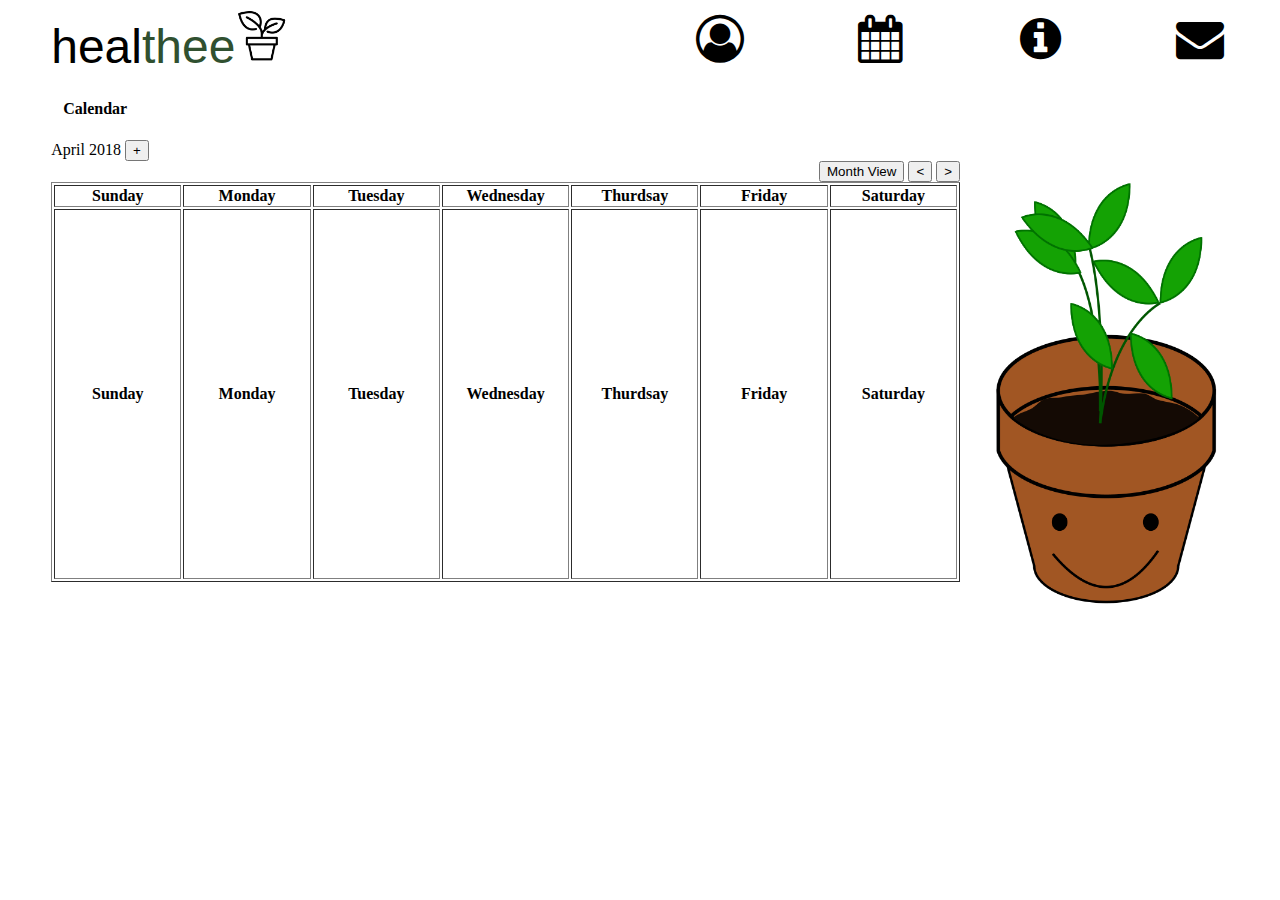
==== calendar.html @ 7e6ee05e "calendar html with a basic structure for week view but not much else + copied over navbar and plant " ====
<!DOCTYPE html>
<!--
NavBar for Healthee Web Interface
-->
<html>

<head>
<meta charset="utf-8">
<title>Calendar</title>
<meta name="viewport" content="width=device-width, initial-scale=1, shrink-to-fit=no">
<!-- Load style sheets -->
<link rel="stylesheet" href="design.css">
<!--Font Awesome API imported for icon usage"-->
<link rel="stylesheet" href="https://cdnjs.cloudflare.com/ajax/libs/font-awesome/4.7.0/css/font-awesome.min.css">
</head>
<body>
<div class="navWrapper">
<div class="logo">heal<a>thee</a><img src="healthee_plant.png"></img></div>
<div class="icons">
  <!--hrefs to be filled as we build our other pages-->
  <a href="./profile.html"><i class="fa fa-user-circle-o"></i></a>
  <a href="./calendar.html"><i class="fa fa-calendar"></i></a>
  <a href="#"><i class="fa fa-info-circle"></i></a>
  <a href="#"><i class="fa fa-envelope"></i></a>
</div>
</div>
<div class="mainWrapper">
	<div class="main">
		<!--Code for main portion of the page goes here-->
		<h4>&ensp; Calendar</h4>
		<div class="calendar">
      <div id="month" style="text-align:left" width="100%">
        April 2018
        <button class="plus">+</button>
      </div>
      <div width="100%" style="text-align:right">
        <button id="week-month">Month View</button>
        <button id="prev"><</button>
        <button id="next">></button>
      </div>
      <div style="text-align:right" width="33%">
      </div>
      <div id="week-view">
        <table width="100%" height="400px" border="1px">
          <tr>
            <th width="14%">Sunday</th>
            <th width="14%">Monday</th>
            <th width="14%">Tuesday</th>
            <th width="14%">Wednesday</th>
            <th width="14%">Thurdsay</th>
            <th width="14%">Friday</th>
            <th width="14%">Saturday</th>
          </tr>
          <tr>
            <th width="14%" height="100%">Sunday</th>
            <th width="14%" height="100%">Monday</th>
            <th width="14%" height="100%">Tuesday</th>
            <th width="14%" height="100%">Wednesday</th>
            <th width="14%" height="100%">Thurdsay</th>
            <th width="14%" height="100%">Friday</th>
            <th width="14%" height="100%">Saturday</th>
          </tr>
        </table>
      </div>
      <div id="month-view" hidden>
        Month
      </div>
		</div>
	</div>
	<div class="sidebar">
		<img class="plant" src="smiley_plant.png"></img>
	</div>
</div>
</body>
---- design.css ----
:root {
    --color-green: hsl(120, 25%, 25%);
}

body {margin:0;}

.navWrapper{
    width: 100%;
    display: grid;
    grid-template-columns: repeat(2, 1fr);
}

.logo{
    grid-column: 1;
    font-family: Arial, Helvetica, sans-serif;
    font-size: 3em;
    margin-top: 1vh;
    margin-left: 4vw;
}

.logo a{
    color: var(--color-green);
}

img{
    height: 6vh;
}
.icons {
    display: grid;
    grid-template-columns: repeat(4, 1fr);
	grid-column: 2;
    background-color: white;
    overflow: auto;
}

.icons a {
    text-align: center;
    padding: 12px 0;
    color: #000;
    font-size: 3em;
}

.icons a:hover {
    background-color: #888;
}

.mainWrapper{
    width: 100%;
    display: grid;
    grid-template-columns: 75% 25%;
}

.main{
    grid-column: 1;
    margin-left: 4vw;

}
.sidebar{
    grid-column: 2;
}

.plant{
    margin-top: 10vh;
    height: 50vh;
}
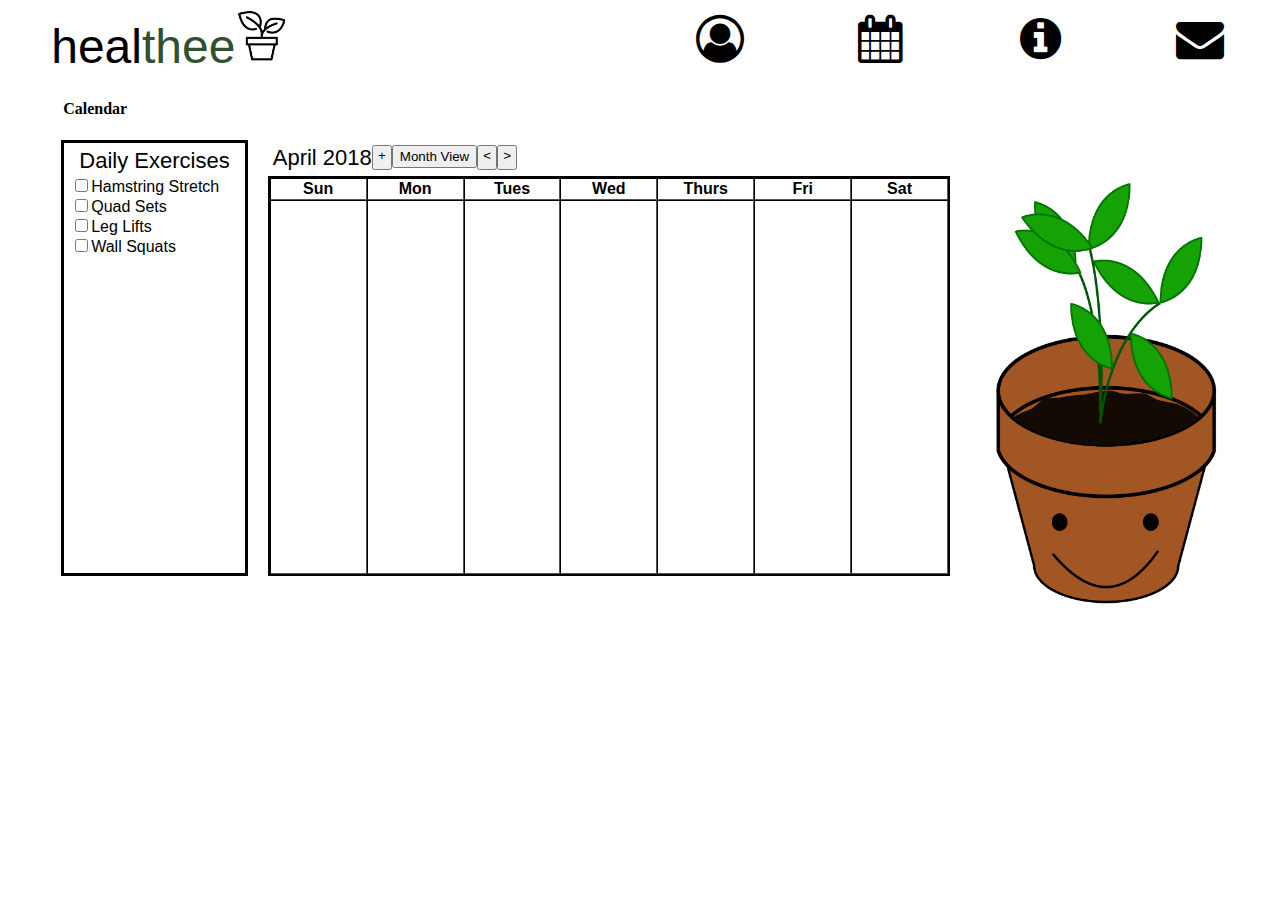
==== commit ddb42633: "calendar todo list and css formatting" ====
--- a/calendar.html
+++ b/calendar.html
@@ -10,6 +10,7 @@
 <meta name="viewport" content="width=device-width, initial-scale=1, shrink-to-fit=no">
 <!-- Load style sheets -->
 <link rel="stylesheet" href="design.css">
+<link rel="stylesheet" href="calendar.css">
 <!--Font Awesome API imported for icon usage"-->
 <link rel="stylesheet" href="https://cdnjs.cloudflare.com/ajax/libs/font-awesome/4.7.0/css/font-awesome.min.css">
 </head>
@@ -28,37 +29,49 @@
 	<div class="main">
 		<!--Code for main portion of the page goes here-->
 		<h4>&ensp; Calendar</h4>
-		<div class="calendar">
-      <div id="month" style="text-align:left" width="100%">
-        April 2018
-        <button class="plus">+</button>
+    <div id="calendar-main">
+    <div id="todo">
+      <div class="heading">Daily Exercises</div>
+      <form id="todo-list">
+        <label><input type="checkbox" />Hamstring Stretch</label> <br>
+        <label><input type="checkbox" />Quad Sets</label> <br>
+        <label><input type="checkbox" />Leg Lifts</label> <br>
+        <label><input type="checkbox" />Wall Squats</label> <br>
+        <label hidden><input type="checkbox" />Calf Stretch</label>
+      </form>
+    </div>
+		<div id="calendar">
+      <div id="calendar-title-bar" style="text-align:left; margin:5px" width="100%">
+        <div style="font-size:22px">April 2018</div>
+        <button class="calendar-buttons">+</button>
+        <button id="week-month">Month View</button>
+        <button class="calendar-buttons"><</button>
+        <button class="calendar-buttons">></button>
       </div>
       <div width="100%" style="text-align:right">
-        <button id="week-month">Month View</button>
-        <button id="prev"><</button>
-        <button id="next">></button>
+
       </div>
       <div style="text-align:right" width="33%">
       </div>
       <div id="week-view">
-        <table width="100%" height="400px" border="1px">
+        <table id="week-table" border="2px">
           <tr>
-            <th width="14%">Sunday</th>
-            <th width="14%">Monday</th>
-            <th width="14%">Tuesday</th>
-            <th width="14%">Wednesday</th>
-            <th width="14%">Thurdsay</th>
-            <th width="14%">Friday</th>
-            <th width="14%">Saturday</th>
+            <th width="14%">Sun</th>
+            <th width="14%">Mon</th>
+            <th width="14%">Tues</th>
+            <th width="14%">Wed</th>
+            <th width="14%">Thurs</th>
+            <th width="14%">Fri</th>
+            <th width="14%">Sat</th>
           </tr>
           <tr>
-            <th width="14%" height="100%">Sunday</th>
-            <th width="14%" height="100%">Monday</th>
-            <th width="14%" height="100%">Tuesday</th>
-            <th width="14%" height="100%">Wednesday</th>
-            <th width="14%" height="100%">Thurdsay</th>
-            <th width="14%" height="100%">Friday</th>
-            <th width="14%" height="100%">Saturday</th>
+            <th width="14%" height="100%"></th>
+            <th width="14%" height="100%"></th>
+            <th width="14%" height="100%"></th>
+            <th width="14%" height="100%"></th>
+            <th width="14%" height="100%"></th>
+            <th width="14%" height="100%"></th>
+            <th width="14%" height="100%"></th>
           </tr>
         </table>
       </div>
@@ -66,7 +79,16 @@
         Month
       </div>
 		</div>
-	</div>
+
+    <!-- HIDDEN ELEMENTS -->
+    <div id="plus-menus" hidden>
+      <button class="plus-menu-button">Appointment</button>
+      <button class="plus-menu-button">Exercises</button>
+      <button class="plus-menu-button">Note</button>
+    </div>
+
+  </div>
+  </div>
 	<div class="sidebar">
 		<img class="plant" src="smiley_plant.png"></img>
 	</div>
--- a/calendar.css
+++ b/calendar.css
@@ -0,0 +1,61 @@
+:root {
+    --color-green: hsl(120, 25%, 25%);
+    --color-bluegreen: hsl(170, 43%, 51%);
+}
+
+.calendar-buttons {
+  padding: 1px;
+  padding-bottom: 20px;
+  width: 20px;
+  height: 20px;
+  align-self: right;
+}
+
+#calendar-main {
+  display: flex;
+  direction: vertical;
+  font-family: Arial, Helvetica, sans-serif;
+}
+
+.heading {
+  font-size: 22px;
+  text-align: center;
+}
+
+#todo {
+  width: 20%;
+  border-style: solid;
+  margin: 10px;
+  margin-top: 0px;
+  padding: 5px;
+}
+
+#todo-list {
+  text-align: left;
+  font-size: 16px;
+  margin: 2px;
+}
+
+#calendar {
+  width: 80%;
+  margin: 10px;
+  margin-top: 0px;
+}
+
+#calendar-title-bar {
+  display: flex;
+  direction: horizontal;
+}
+
+#week-month {
+  height: 23px;
+  padding-top: 2px;
+}
+
+#week-table {
+  width: 100%;
+  height: 400px;
+  border-style: solid;
+  border-spacing: 0px;
+  border-color: black;
+}
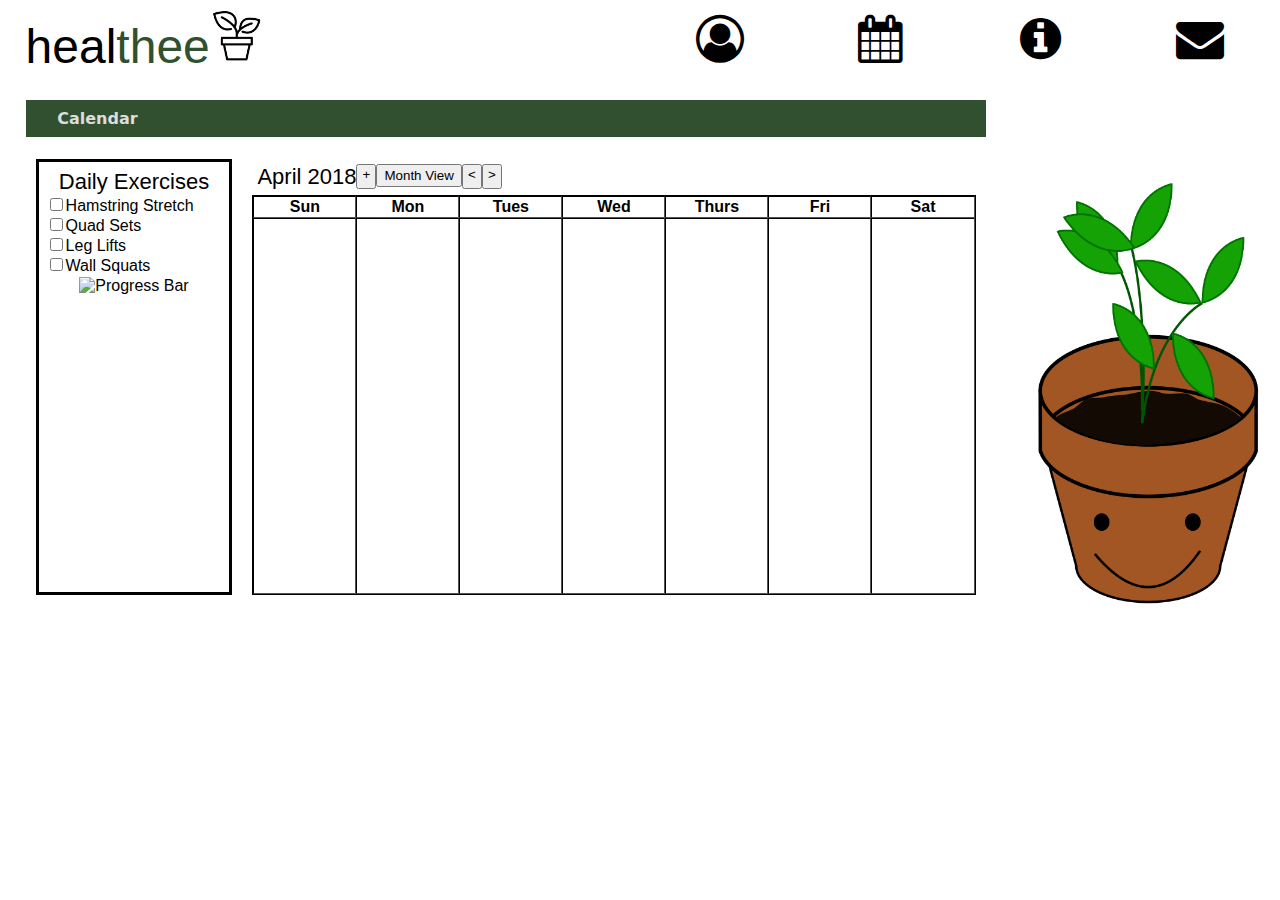
==== commit 51220a9a: "Clickable logo" ====
--- a/calendar.html
+++ b/calendar.html
@@ -13,15 +13,16 @@
 <link rel="stylesheet" href="calendar.css">
 <!--Font Awesome API imported for icon usage"-->
 <link rel="stylesheet" href="https://cdnjs.cloudflare.com/ajax/libs/font-awesome/4.7.0/css/font-awesome.min.css">
+<script src="general.js"></script>
 </head>
 <body>
 <div class="navWrapper">
-<div class="logo">heal<a>thee</a><img src="healthee_plant.png"></img></div>
+<div class="logo"><a id="heal" href="./calendar.html">heal</a><a id="thee" href="./calendar.html">thee</a><a href="./calendar.html"><img href="./calendar.html" src="healthee_plant.png"></img></a></div>
 <div class="icons">
   <!--hrefs to be filled as we build our other pages-->
   <a href="./profile.html"><i class="fa fa-user-circle-o"></i></a>
   <a href="./calendar.html"><i class="fa fa-calendar"></i></a>
-  <a href="#"><i class="fa fa-info-circle"></i></a>
+  <a href="./information.html"><i class="fa fa-info-circle"></i></a>
   <a href="#"><i class="fa fa-envelope"></i></a>
 </div>
 </div>
@@ -31,14 +32,15 @@
 		<h4>&ensp; Calendar</h4>
     <div id="calendar-main">
     <div id="todo">
-      <div class="heading">Daily Exercises</div>
       <form id="todo-list">
+        <div class="heading">Daily Exercises</div>
         <label><input type="checkbox" />Hamstring Stretch</label> <br>
         <label><input type="checkbox" />Quad Sets</label> <br>
         <label><input type="checkbox" />Leg Lifts</label> <br>
         <label><input type="checkbox" />Wall Squats</label> <br>
         <label hidden><input type="checkbox" />Calf Stretch</label>
       </form>
+      <img width="100%" height="100%" id="progress" src="full.png" alt="Progress Bar">
     </div>
 		<div id="calendar">
       <div id="calendar-title-bar" style="text-align:left; margin:5px" width="100%">
@@ -54,7 +56,7 @@
       <div style="text-align:right" width="33%">
       </div>
       <div id="week-view">
-        <table id="week-table" border="2px">
+        <table id="week-table" border="1px">
           <tr>
             <th width="14%">Sun</th>
             <th width="14%">Mon</th>
@@ -76,21 +78,55 @@
         </table>
       </div>
       <div id="month-view" hidden>
-        Month
+        Month (javascript-generated table)
       </div>
 		</div>
 
     <!-- HIDDEN ELEMENTS -->
-    <div id="plus-menus" hidden>
+    <div id="plus-menu" hidden>
       <button class="plus-menu-button">Appointment</button>
       <button class="plus-menu-button">Exercises</button>
       <button class="plus-menu-button">Note</button>
     </div>
-
+    <div id="video" hidden>
+      <iframe width="640" height="360" src="https://www.youtube.com/embed/o5b0gS7wI1k"
+      frameborder="0" allow="autoplay; encrypted-media" allowfullscreen></iframe>
+    </div>
+    <div id="appt-schedule" width="600" height="300" border="1px" hidden>
+      <label>Subject: <input type="text" /></label> <br>
+      <label>Date: <input type="date" /></label> <br>
+      <label>Time: <input type="time" /></label> <br>
+      <label>Location: <input type="text" /></label> <br>
+      <button>Save</button>
+      <button>Cancel</button>
+    </div>
+    <div id="add-exercise" width="600" height="300" border="1px" hidden>
+      <label>Exercise: <input type="text" /></label> <br>
+      <label>Video: <input type="text" /></label> <br>
+      <label>Info: <textarea rows="10" cols"30"> </textarea></label> <br>
+      <label>Repeat: </label>
+      <label><input type="radio" />daily</label>
+      <label><input type="radio" />weekly</label>
+      <label><input type="radio" />monthly</label>
+      <label><input type="radio" />never</label>
+      <br>
+      <button>Save</button>
+      <button>Cancel</button>
+    </div>
+    <div id="self-note" width="600" height="300" border="1px" hidden>
+      <label>Self-Note</label><br>
+      <textarea rows="10" cols"60"> </textarea>
+      <br>
+      <button>Save</button>
+      <button>Cancel</button>
+    </div>
   </div>
   </div>
 	<div class="sidebar">
-		<img class="plant" src="smiley_plant.png"></img>
+		<img class="plant" onclick="getDialogue()" id="plantImg" src="smiley_plant.png">
+			<p class="dialogueAfter" id="dialogueAfter"> </p>
+			<p class="dialogue" id="dialogue">You are doing great!</p>
+		</img>
 	</div>
 </div>
 </body>
--- a/design.css
+++ b/design.css
@@ -1,8 +1,18 @@
 :root {
     --color-green: hsl(120, 25%, 25%);
+    --color-bluegreen: hsl(170, 43%, 51%);
 }
 
 body {margin:0;}
+
+h4{
+    padding: 1vmin;
+    padding-left: 2vmin;
+    font-family: system-ui;
+    background: var(--color-green);
+    text-align: left;
+    color: #DDD;
+}
 
 .navWrapper{
     width: 100%;
@@ -15,10 +25,17 @@
     font-family: Arial, Helvetica, sans-serif;
     font-size: 3em;
     margin-top: 1vh;
-    margin-left: 4vw;
+    margin-left: 2vw;
+}
+.logo a{
+    text-decoration: none;
 }
 
-.logo a{
+a#heal{
+  color: black;
+}
+
+a#thee{
     color: var(--color-green);
 }
 
@@ -28,7 +45,7 @@
 .icons {
     display: grid;
     grid-template-columns: repeat(4, 1fr);
-	grid-column: 2;
+	  grid-column: 2;
     background-color: white;
     overflow: auto;
 }
@@ -41,25 +58,103 @@
 }
 
 .icons a:hover {
-    background-color: #888;
+    background-color: #BBB;
 }
 
 .mainWrapper{
     width: 100%;
     display: grid;
     grid-template-columns: 75% 25%;
+    margin-left: 2vw;
 }
 
 .main{
     grid-column: 1;
-    margin-left: 4vw;
+    text-align: center;
 
 }
 .sidebar{
     grid-column: 2;
+    text-align: center;
 }
 
 .plant{
     margin-top: 10vh;
     height: 50vh;
+    cursor: pointer;
+    user-select: none;
+}
+/* The actual popup */
+.dialogue {
+    visibility: hidden;
+    text-align: center;
+    background-color: #888;
+    color: #fff;
+    width: 70%;
+    margin: auto;
+    border-radius: 4px;
+    margin-top: 24px;
+    padding: 4px;
+    z-index: 4;
+}
+
+.dialogueAfter {
+    visibility: hidden;
+    position: absolute;
+    border-width: 10px;
+    border-style: solid;
+    z-index: 1;
+    border-color: transparent transparent #888 transparent;
+    top: 70%;
+    left: 90%;
+}
+
+.dialogue.show {
+    visibility: visible;
+}
+.dialogueAfter.show {
+    visibility: visible;
+}
+
+.profile {
+  margin: auto;
+  padding-top: 1vh;
+  width: 100%;
+  text-align: center;
+  font-family: system-ui;
+}
+
+.profileImg{
+    border-radius: 50%;
+    width: 150px;
+    height: 150px;
+}
+
+.statImg{
+    margin: auto;
+    width: 80%;
+    height: 20%;
+}
+button {
+}
+.editButton{
+  border-radius: 5px;
+  padding: 8px;
+  color: white;
+  background-color: var(--color-bluegreen);
+  text-align: center;
+  cursor: pointer;
+  width: 150px;
+  font-size: 1em;
+}
+
+footer {
+  display: block;
+    background-color: #999;
+    padding: 1em 2em;
+    color: white;
+    text-align: right;
+    margin-top: 2em;
+    font-family: 'Roboto', sans-serif;
+  font-size: 18px;
 }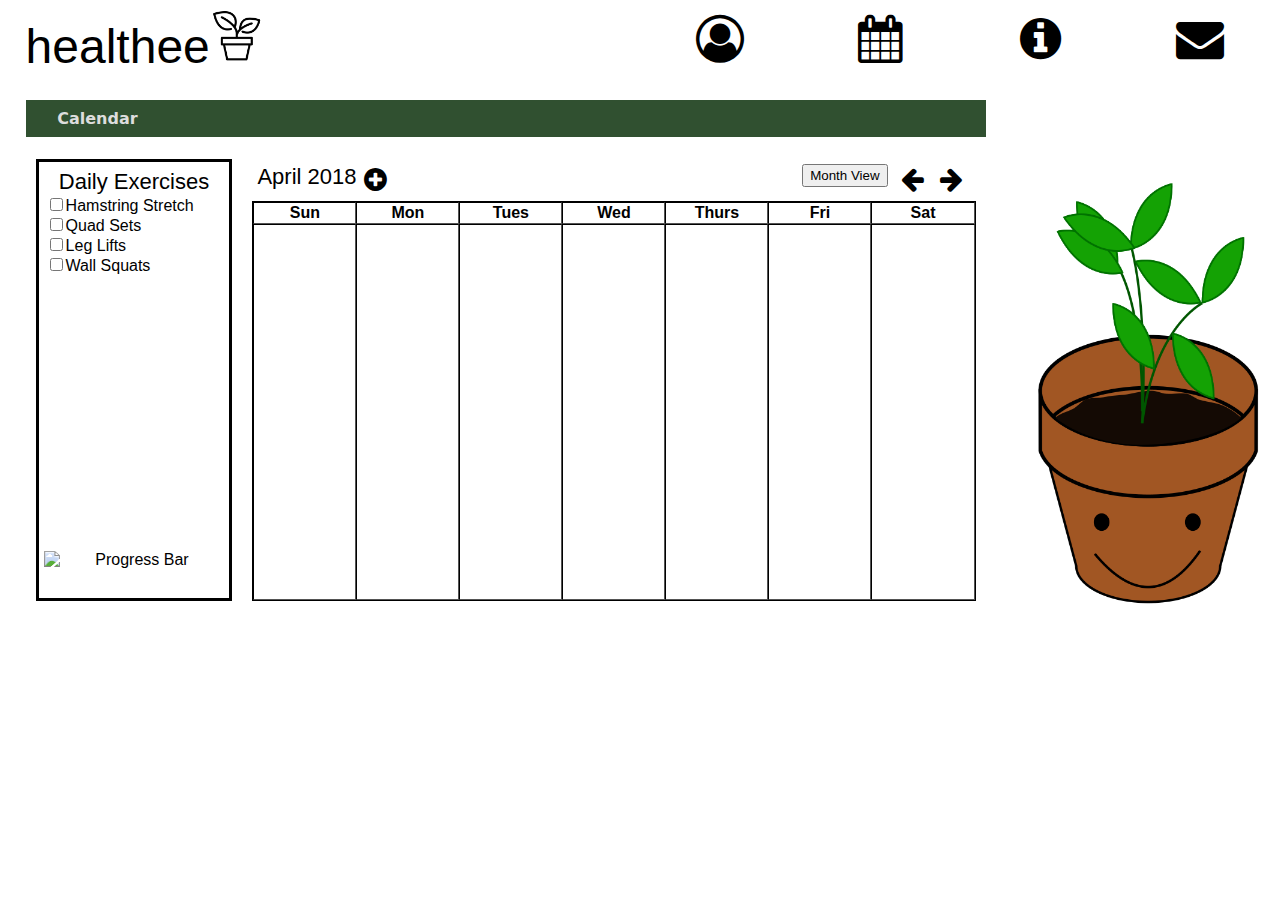
==== commit 5d0fb40f: "calendar buttons" ====
--- a/calendar.html
+++ b/calendar.html
@@ -13,11 +13,10 @@
 <link rel="stylesheet" href="calendar.css">
 <!--Font Awesome API imported for icon usage"-->
 <link rel="stylesheet" href="https://cdnjs.cloudflare.com/ajax/libs/font-awesome/4.7.0/css/font-awesome.min.css">
-<script src="general.js"></script>
 </head>
 <body>
 <div class="navWrapper">
-<div class="logo"><a id="heal" href="./calendar.html">heal</a><a id="thee" href="./calendar.html">thee</a><a href="./calendar.html"><img href="./calendar.html" src="healthee_plant.png"></img></a></div>
+<div class="logo">heal<a>thee</a><img src="healthee_plant.png"></img></div>
 <div class="icons">
   <!--hrefs to be filled as we build our other pages-->
   <a href="./profile.html"><i class="fa fa-user-circle-o"></i></a>
@@ -45,10 +44,16 @@
 		<div id="calendar">
       <div id="calendar-title-bar" style="text-align:left; margin:5px" width="100%">
         <div style="font-size:22px">April 2018</div>
-        <button class="calendar-buttons">+</button>
-        <button id="week-month">Month View</button>
-        <button class="calendar-buttons"><</button>
-        <button class="calendar-buttons">></button>
+        <button id="plus" style="background-color:transparent;border-color:transparent">
+          <i class="fa fa-plus-circle fa-2x"></i>
+        </button>
+        <button id="week-month" style="margin-left:auto; margin-right:5px">Month View</button>
+        <button id="prev" style="background-color:transparent;border-color:transparent">
+          <i class="fa fa-arrow-left fa-2x"></i>
+        </button>
+        <button id="next" style="background-color:transparent;border-color:transparent">
+          <i class="fa fa-arrow-right fa-2x"></i>
+        </button>
       </div>
       <div width="100%" style="text-align:right">
 
@@ -123,10 +128,7 @@
   </div>
   </div>
 	<div class="sidebar">
-		<img class="plant" onclick="getDialogue()" id="plantImg" src="smiley_plant.png">
-			<p class="dialogueAfter" id="dialogueAfter"> </p>
-			<p class="dialogue" id="dialogue">You are doing great!</p>
-		</img>
+		<img class="plant" src="smiley_plant.png"></img>
 	</div>
 </div>
 </body>
--- a/calendar.css
+++ b/calendar.css
@@ -1,14 +1,6 @@
 :root {
     --color-green: hsl(120, 25%, 25%);
     --color-bluegreen: hsl(170, 43%, 51%);
-}
-
-.calendar-buttons {
-  padding: 1px;
-  padding-bottom: 20px;
-  width: 20px;
-  height: 20px;
-  align-self: right;
 }
 
 #calendar-main {
@@ -24,6 +16,8 @@
 
 #todo {
   width: 20%;
+  display: grid;
+  grid-template-rows: 90% 10%;
   border-style: solid;
   margin: 10px;
   margin-top: 0px;
@@ -34,6 +28,9 @@
   text-align: left;
   font-size: 16px;
   margin: 2px;
+}
+
+#progress {
 }
 
 #calendar {
@@ -59,3 +56,13 @@
   border-spacing: 0px;
   border-color: black;
 }
+
+#plus-menu {
+  padding: 0px;
+  margin: 0px;
+  height: 108px;
+  width: 150px;
+  border-style: solid;
+  border-color: black;
+  background-color: black;
+}
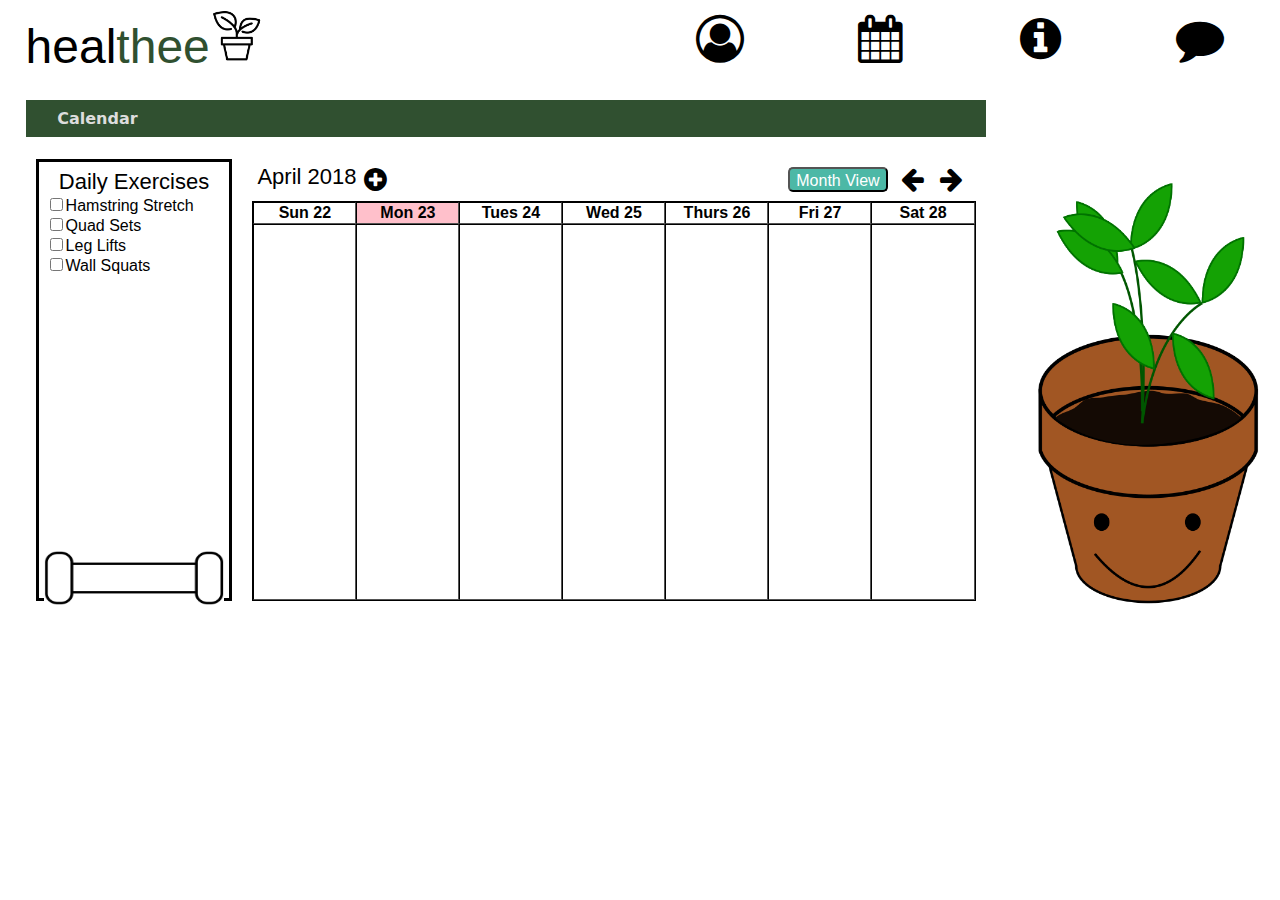
==== commit 5c63b5ca: "progress bar for todo list" ====
--- a/calendar.html
+++ b/calendar.html
@@ -13,16 +13,18 @@
 <link rel="stylesheet" href="calendar.css">
 <!--Font Awesome API imported for icon usage"-->
 <link rel="stylesheet" href="https://cdnjs.cloudflare.com/ajax/libs/font-awesome/4.7.0/css/font-awesome.min.css">
+<script src="general.js"></script>
+<script src="calendar.js"></script>
 </head>
 <body>
 <div class="navWrapper">
-<div class="logo">heal<a>thee</a><img src="healthee_plant.png"></img></div>
+<div class="logo"><a id="heal" href="./calendar.html">heal</a><a id="thee" href="./calendar.html">thee</a><a href="./calendar.html"><img href="./calendar.html" src="healthee_plant.png"></img></a></div>
 <div class="icons">
   <!--hrefs to be filled as we build our other pages-->
   <a href="./profile.html"><i class="fa fa-user-circle-o"></i></a>
   <a href="./calendar.html"><i class="fa fa-calendar"></i></a>
   <a href="./information.html"><i class="fa fa-info-circle"></i></a>
-  <a href="#"><i class="fa fa-envelope"></i></a>
+  <a href="./contact.html"><i class="fa fa-comment"></i></a>
 </div>
 </div>
 <div class="mainWrapper">
@@ -33,13 +35,13 @@
     <div id="todo">
       <form id="todo-list">
         <div class="heading">Daily Exercises</div>
-        <label><input type="checkbox" />Hamstring Stretch</label> <br>
-        <label><input type="checkbox" />Quad Sets</label> <br>
-        <label><input type="checkbox" />Leg Lifts</label> <br>
-        <label><input type="checkbox" />Wall Squats</label> <br>
-        <label hidden><input type="checkbox" />Calf Stretch</label>
+        <label id="hamstring"><input type="checkbox" onclick="setProgress()"/>Hamstring Stretch</label> <br>
+        <label id="quad"><input type="checkbox" onclick="setProgress()"/>Quad Sets</label> <br>
+        <label id="leglifts"><input type="checkbox" onclick="setProgress()"/>Leg Lifts</label> <br>
+        <label id="squats"><input type="checkbox" onclick="setProgress()"/>Wall Squats</label> <br>
+        <label id="calfstretch" hidden><input type="checkbox" onclick="setProgress()" hidden/>Calf Stretch</label>
       </form>
-      <img width="100%" height="100%" id="progress" src="full.png" alt="Progress Bar">
+      <img width="100%" id="progress" src="empty.png" alt="Progress Bar">
     </div>
 		<div id="calendar">
       <div id="calendar-title-bar" style="text-align:left; margin:5px" width="100%">
@@ -63,22 +65,22 @@
       <div id="week-view">
         <table id="week-table" border="1px">
           <tr>
-            <th width="14%">Sun</th>
-            <th width="14%">Mon</th>
-            <th width="14%">Tues</th>
-            <th width="14%">Wed</th>
-            <th width="14%">Thurs</th>
-            <th width="14%">Fri</th>
-            <th width="14%">Sat</th>
+            <th width="14%">Sun 22</th>
+            <th width="14%" style="background-color:#FFC0CB;">Mon 23</th>
+            <th width="14%">Tues 24</th>
+            <th width="14%">Wed 25</th>
+            <th width="14%">Thurs 26</th>
+            <th width="14%">Fri 27</th>
+            <th width="14%">Sat 28</th>
           </tr>
           <tr>
-            <th width="14%" height="100%"></th>
-            <th width="14%" height="100%"></th>
-            <th width="14%" height="100%"></th>
-            <th width="14%" height="100%"></th>
-            <th width="14%" height="100%"></th>
-            <th width="14%" height="100%"></th>
-            <th width="14%" height="100%"></th>
+            <td width="14%" height="100%"></td>
+            <td width="14%" height="100%"></td>
+            <td width="14%" height="100%"></td>
+            <td width="14%" height="100%"></td>
+            <td width="14%" height="100%"></td>
+            <td width="14%" height="100%"></td>
+            <td width="14%" height="100%"></td>
           </tr>
         </table>
       </div>
@@ -128,7 +130,10 @@
   </div>
   </div>
 	<div class="sidebar">
-		<img class="plant" src="smiley_plant.png"></img>
+		<img class="plant" onclick="getDialogue()" id="plantImg" src="smiley_plant.png">
+			<p class="dialogueAfter" id="dialogueAfter"> </p>
+			<p class="dialogue" id="dialogue">You are doing great!</p>
+		</img>
 	</div>
 </div>
 </body>
--- a/calendar.css
+++ b/calendar.css
@@ -45,8 +45,15 @@
 }
 
 #week-month {
-  height: 23px;
-  padding-top: 2px;
+  height: 25px;
+  font-size: 16px;
+  font-family: Arial, Helvetica, sans-serif;
+  padding-top: 3px;
+  padding-bottom: 2px;
+  align-self: center;
+  border-radius: 5px;
+  color: white;
+  background-color: var(--color-bluegreen);
 }
 
 #week-table {
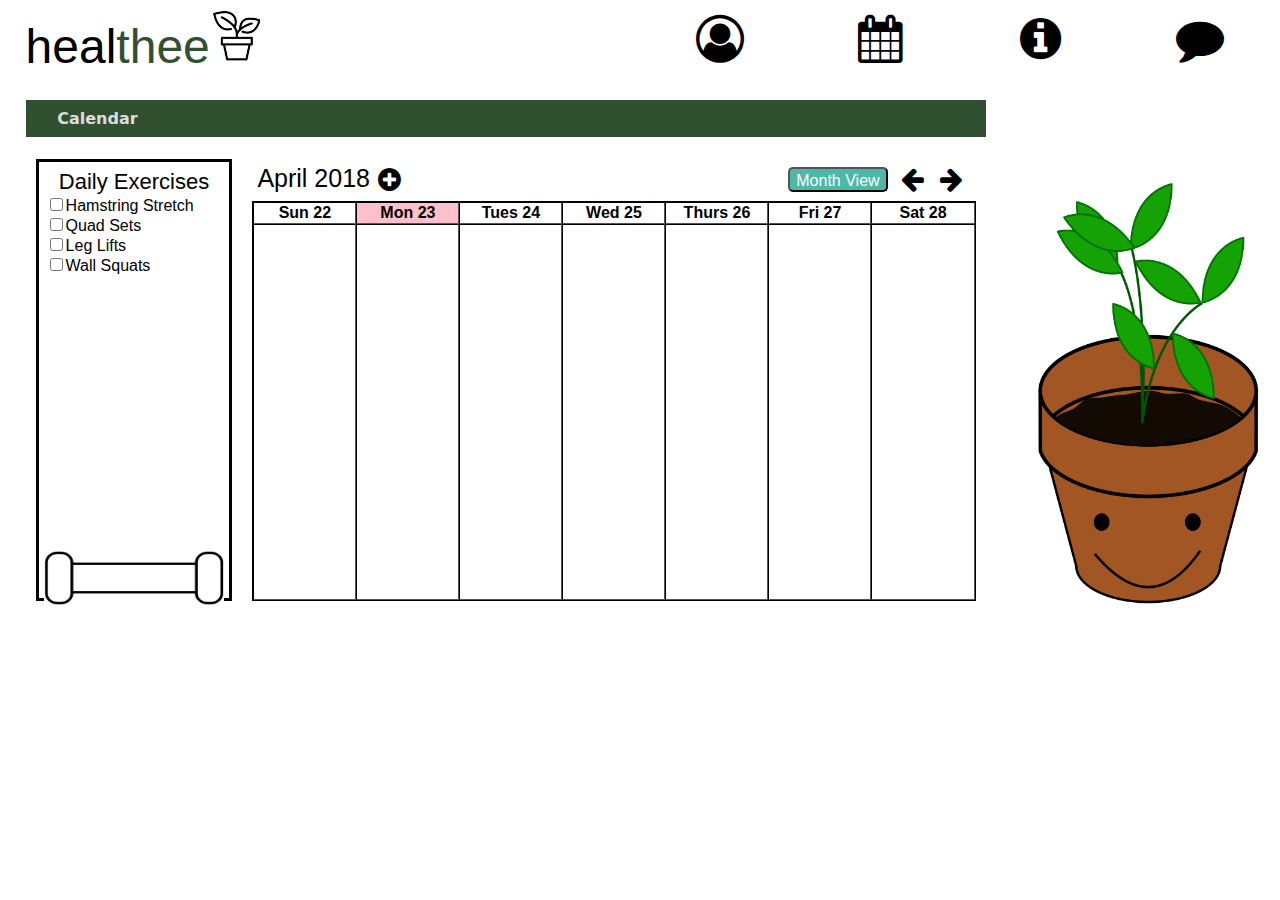
==== commit ac053d70: "plus menu" ====
--- a/calendar.html
+++ b/calendar.html
@@ -35,20 +35,27 @@
     <div id="todo">
       <form id="todo-list">
         <div class="heading">Daily Exercises</div>
-        <label id="hamstring"><input type="checkbox" onclick="setProgress()"/>Hamstring Stretch</label> <br>
-        <label id="quad"><input type="checkbox" onclick="setProgress()"/>Quad Sets</label> <br>
-        <label id="leglifts"><input type="checkbox" onclick="setProgress()"/>Leg Lifts</label> <br>
-        <label id="squats"><input type="checkbox" onclick="setProgress()"/>Wall Squats</label> <br>
-        <label id="calfstretch" hidden><input type="checkbox" onclick="setProgress()" hidden/>Calf Stretch</label>
+        <input type="checkbox" onclick="setProgress()"/><label>Hamstring Stretch</label> <br>
+        <input type="checkbox" onclick="setProgress()"/><label>Quad Sets</label> <br>
+        <input type="checkbox" onclick="setProgress()"/><label>Leg Lifts</label> <br>
+        <input type="checkbox" onclick="setProgress()"/><label>Wall Squats</label> <br>
+        <input id="calfCB" type="checkbox" onclick="setProgress()" hidden/><label id="calf" hidden>Calf Stretch</label>
       </form>
       <img width="100%" id="progress" src="empty.png" alt="Progress Bar">
     </div>
 		<div id="calendar">
       <div id="calendar-title-bar" style="text-align:left; margin:5px" width="100%">
-        <div style="font-size:22px">April 2018</div>
-        <button id="plus" style="background-color:transparent;border-color:transparent">
+        <div style="font-size:25px">April 2018</div>
+        <div>
+        <button id="plus" style="background-color:transparent;border-color:transparent" onclick="showPlusMenu()">
           <i class="fa fa-plus-circle fa-2x"></i>
         </button>
+        <div id="plus-menu" hidden>
+          <button class="plus-menu-button">Appointment</button>
+          <button class="plus-menu-button">Exercises</button>
+          <button class="plus-menu-button">Note</button>
+        </div>
+        </div>
         <button id="week-month" style="margin-left:auto; margin-right:5px">Month View</button>
         <button id="prev" style="background-color:transparent;border-color:transparent">
           <i class="fa fa-arrow-left fa-2x"></i>
@@ -90,15 +97,12 @@
 		</div>
 
     <!-- HIDDEN ELEMENTS -->
-    <div id="plus-menu" hidden>
-      <button class="plus-menu-button">Appointment</button>
-      <button class="plus-menu-button">Exercises</button>
-      <button class="plus-menu-button">Note</button>
-    </div>
+
     <div id="video" hidden>
       <iframe width="640" height="360" src="https://www.youtube.com/embed/o5b0gS7wI1k"
       frameborder="0" allow="autoplay; encrypted-media" allowfullscreen></iframe>
     </div>
+
     <div id="appt-schedule" width="600" height="300" border="1px" hidden>
       <label>Subject: <input type="text" /></label> <br>
       <label>Date: <input type="date" /></label> <br>
@@ -107,6 +111,7 @@
       <button>Save</button>
       <button>Cancel</button>
     </div>
+
     <div id="add-exercise" width="600" height="300" border="1px" hidden>
       <label>Exercise: <input type="text" /></label> <br>
       <label>Video: <input type="text" /></label> <br>
@@ -120,6 +125,7 @@
       <button>Save</button>
       <button>Cancel</button>
     </div>
+    
     <div id="self-note" width="600" height="300" border="1px" hidden>
       <label>Self-Note</label><br>
       <textarea rows="10" cols"60"> </textarea>
--- a/calendar.css
+++ b/calendar.css
@@ -28,9 +28,6 @@
   text-align: left;
   font-size: 16px;
   margin: 2px;
-}
-
-#progress {
 }
 
 #calendar {
@@ -65,11 +62,19 @@
 }
 
 #plus-menu {
+  position: absolute;
   padding: 0px;
   margin: 0px;
-  height: 108px;
   width: 150px;
   border-style: solid;
   border-color: black;
-  background-color: black;
+  background-color: white;
 }
+
+.plus-menu-button {
+  width: 100%;
+  font-size: 15px;
+  border-color: black;
+  background-color: white;
+  padding: 5px;
+}
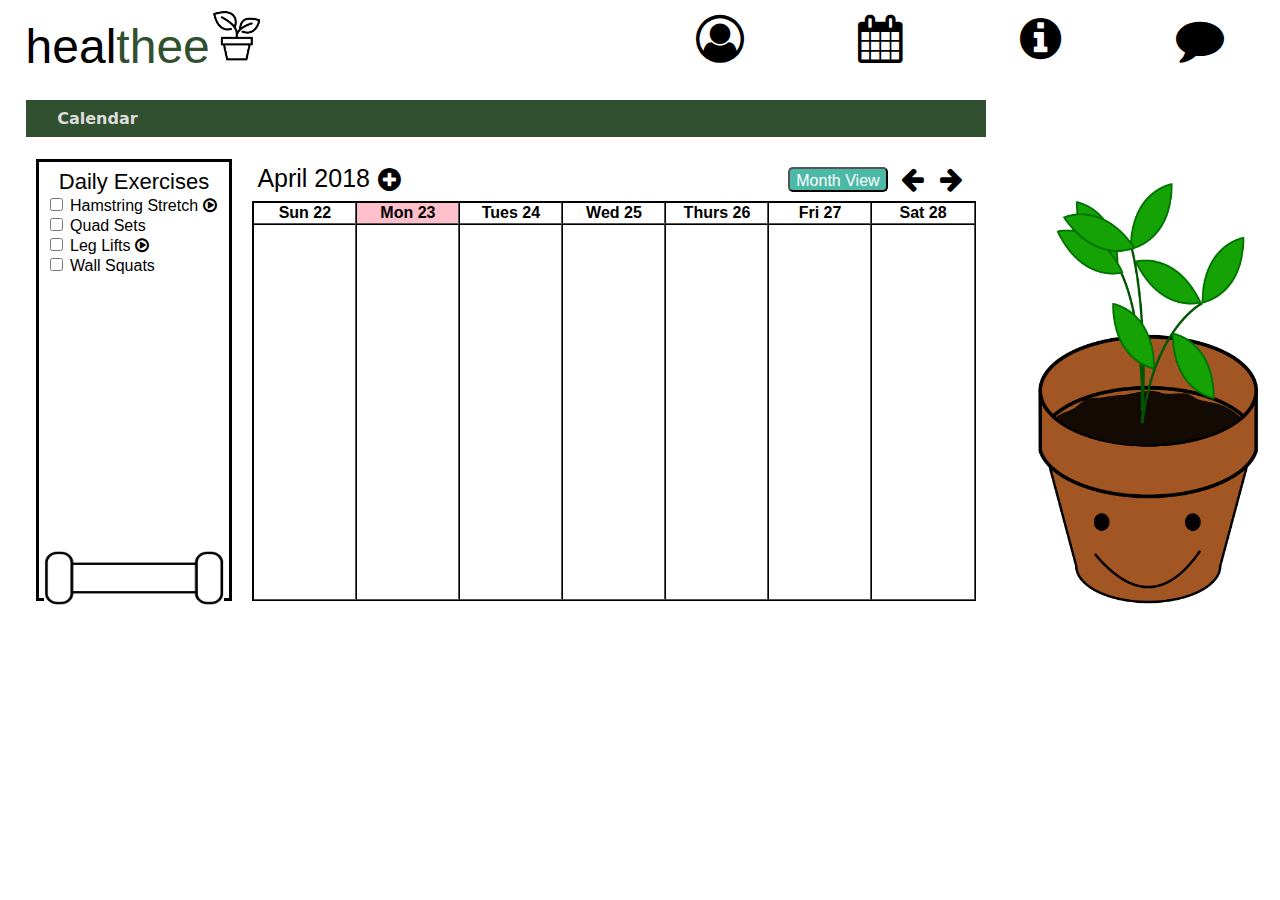
==== commit 60227dd6: "video" ====
--- a/calendar.html
+++ b/calendar.html
@@ -35,11 +35,15 @@
     <div id="todo">
       <form id="todo-list">
         <div class="heading">Daily Exercises</div>
-        <input type="checkbox" onclick="setProgress()"/><label>Hamstring Stretch</label> <br>
-        <input type="checkbox" onclick="setProgress()"/><label>Quad Sets</label> <br>
-        <input type="checkbox" onclick="setProgress()"/><label>Leg Lifts</label> <br>
-        <input type="checkbox" onclick="setProgress()"/><label>Wall Squats</label> <br>
-        <input id="calfCB" type="checkbox" onclick="setProgress()" hidden/><label id="calf" hidden>Calf Stretch</label>
+        <input type="checkbox" onclick="setProgress()"/>
+          <label>Hamstring Stretch</label> <i class="fa fa-play-circle-o" onclick="showVideo()"></i> <br>
+        <input type="checkbox" onclick="setProgress()"/>
+          <label>Quad Sets</label> <br>
+        <input type="checkbox" onclick="setProgress()"/>
+          <label>Leg Lifts</label> <i class="fa fa-play-circle-o" onclick="showVideo()"></i> <br>
+        <input type="checkbox" onclick="setProgress()"/>
+          <label>Wall Squats</label> <br>
+        <input id="calfCB" type="checkbox" onclick="setProgress()" hidden/><label id="calf" hidden><u>Calf Stretch</u></label>
       </form>
       <img width="100%" id="progress" src="empty.png" alt="Progress Bar">
     </div>
@@ -99,8 +103,11 @@
     <!-- HIDDEN ELEMENTS -->
 
     <div id="video" hidden>
-      <iframe width="640" height="360" src="https://www.youtube.com/embed/o5b0gS7wI1k"
-      frameborder="0" allow="autoplay; encrypted-media" allowfullscreen></iframe>
+      <div id="video-grey-background" class="grey-background" onclick="hideVideo()">
+        <span class="helper"></span>
+        <iframe id="video-iframe" width="640" height="360" src="https://www.youtube.com/embed/o5b0gS7wI1k"
+        frameborder="0" allow="autoplay; encrypted-media" allowfullscreen></iframe>
+      </div>
     </div>
 
     <div id="appt-schedule" width="600" height="300" border="1px" hidden>
@@ -125,7 +132,7 @@
       <button>Save</button>
       <button>Cancel</button>
     </div>
-    
+
     <div id="self-note" width="600" height="300" border="1px" hidden>
       <label>Self-Note</label><br>
       <textarea rows="10" cols"60"> </textarea>
--- a/calendar.css
+++ b/calendar.css
@@ -28,6 +28,10 @@
   text-align: left;
   font-size: 16px;
   margin: 2px;
+}
+
+.checkbox {
+  height: 20px;
 }
 
 #calendar {
@@ -78,3 +82,30 @@
   background-color: white;
   padding: 5px;
 }
+
+#video-iframe {
+  position: relative;
+  display: inline-block;
+  text-align: center;
+  vertical-align: middle;
+}
+
+.helper {
+  display: inline-block;
+  vertical-align: middle;
+  height: 100%;
+}
+
+.grey-background {
+  position: fixed;
+  text-align: center;
+  vertical-align: middle;
+  height: 100%;
+  width: 100%;
+  background:rgba(0,0,0,.2);
+  top: 0;
+  left: 0;
+  z-index: 100;
+}
+
+/* span helper code source: https://html-online.com/articles/simple-popup-box/ */
